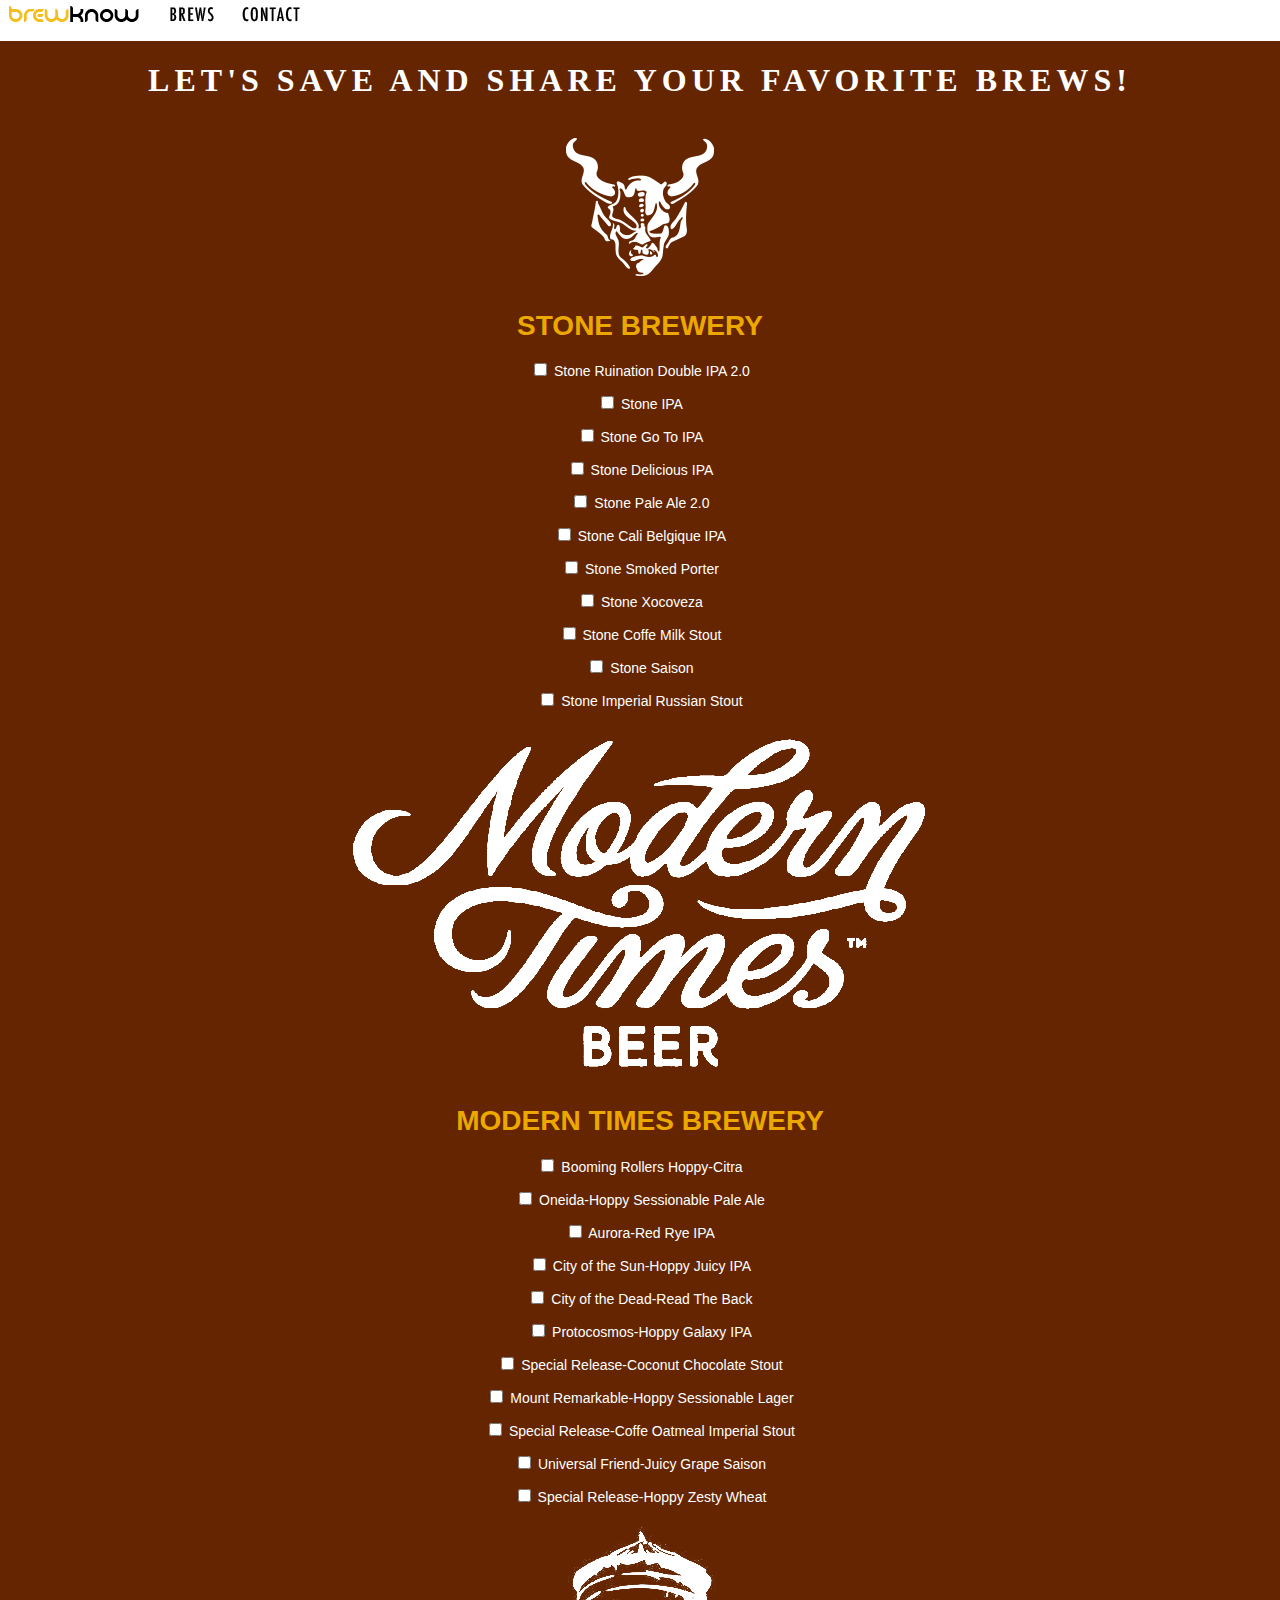
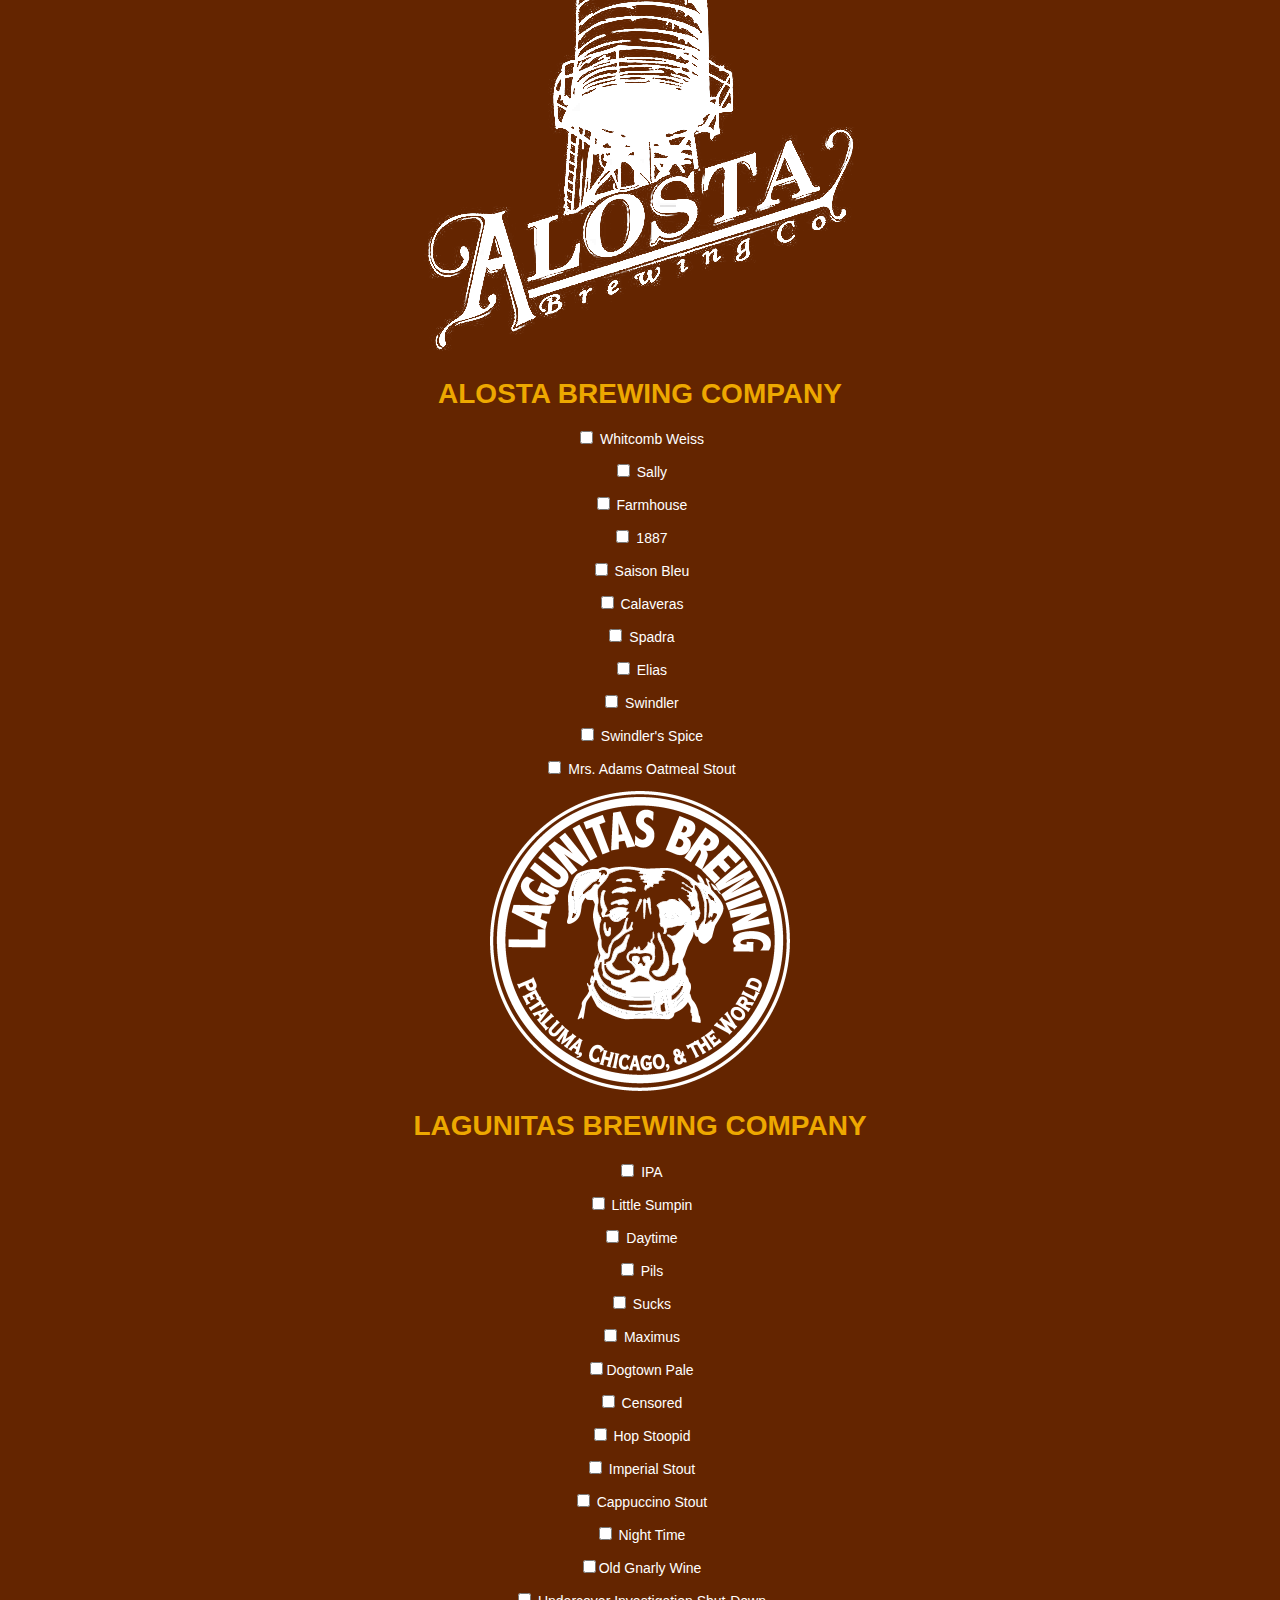
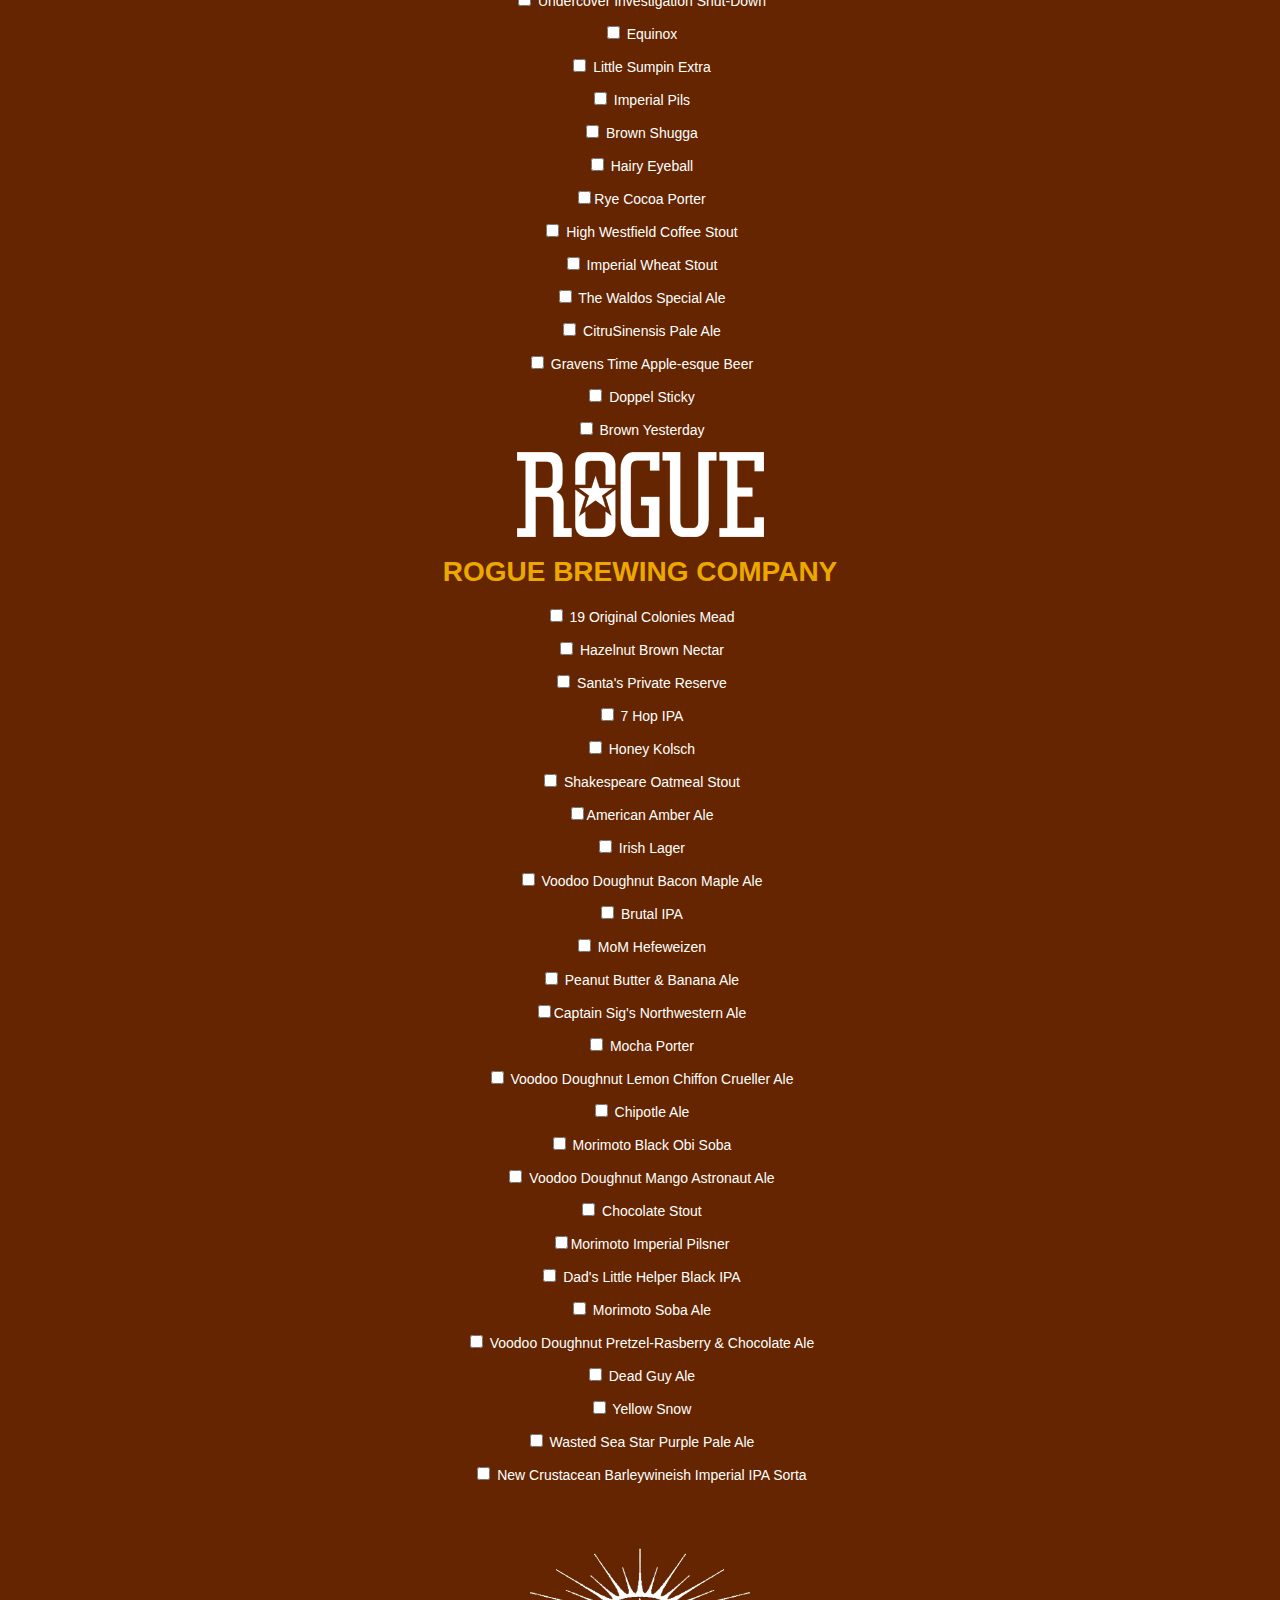
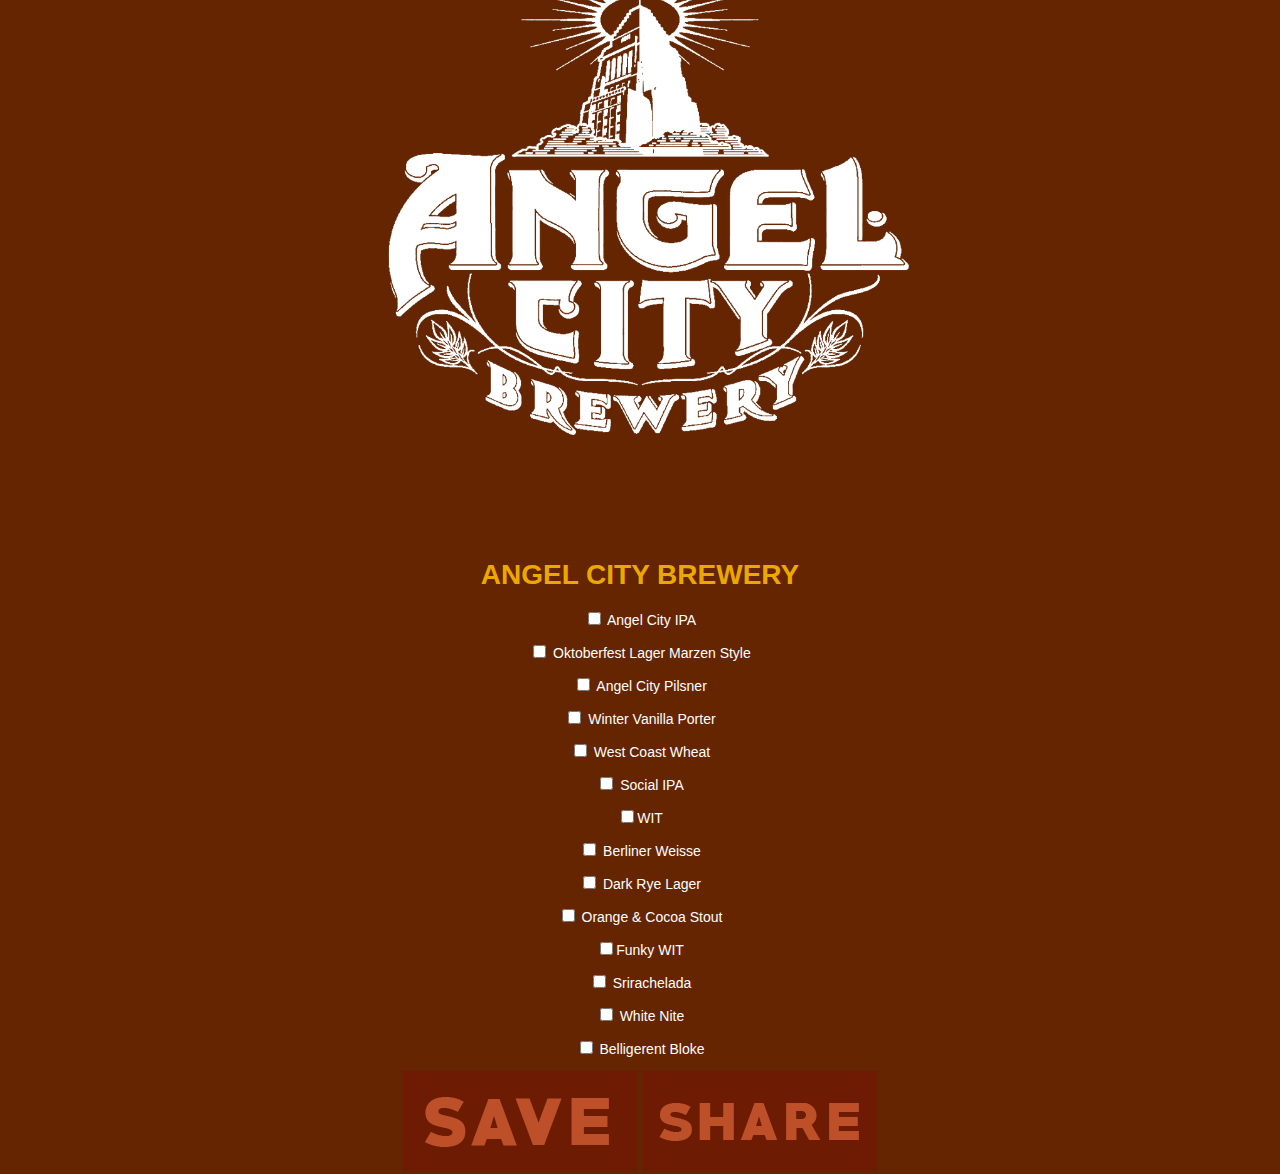
==== html/Brews.html @ fc6ebe45 "Latest Update" ====
<!DOCTYPE html PUBLIC "-//W3C//DTD XHTML 1.0 Transitional//EN" "http://www.w3.org/TR/xhtml1/DTD/xhtml1-transitional.dtd">
<html xmlns="http://www.w3.org/1999/xhtml">
<head>
	<meta http-equiv="Content-Type" content="text/html; charset=UTF-8" />
	<link rel="stylesheet" type="text/css" href="../assets/css/stylesheet.css">
	<title>BREWKNOW</title>


</head>

<body>
	<div id="header">
		<div class="logoBox"> 
			<a href="../index.html"><img src="../assets/img/BrewKnowLogo.png" width="150" height="37" /></a>
			<a href="#"><img src="../assets/img/BrewsButton.png" width="77" height="37" /></a>
			<a href="ContactBrewKnow.html"><img src="../assets/img/bkContact.png" width="77" height="37" /></a>
		</div>
	</div>
	<div id="brews_page_container" class="mainPage">
	<div id="welcome">
     <h1>LET'S SAVE AND SHARE YOUR FAVORITE BREWS!</h1>
    </div>

		<div id ="content">	
		<a href="http://www.stonebrewing.com/beer"><img class="brew_logo" src="../assets/img/stoneBreweryLogo.png" vspace="-10"/></a>
			<span style = "color:#eda800"><h1>STONE BREWERY</h1></span>
					<input type="checkbox" name="beer" value="Stone Ruination Double IPA 2.0" /> Stone Ruination Double IPA 2.0</p>
					<input type="checkbox" name="beer" value="Stone IPA" /> Stone IPA<p/>
					<input type="checkbox" name="beer" value="Stone Go To IPA" /> Stone Go To IPA
					<p/>
					<input type="checkbox" name="beer" value="Stone Delicious IPA" /> Stone Delicious IPA<p/>
					<input type="checkbox" name="beer" value="Stone Pale Ale 2.0" /> Stone Pale Ale 2.0</p>
					<input type="checkbox" name="beer" value="Stone Cali Belgique IPA" /> Stone Cali Belgique IPA<p/>
					<input type="checkbox" name="beer" value="Stone Smoked Porter" /> Stone Smoked Porter<p/>
					<input type="checkbox" name="beer" value="Stone Xocoveza" /> Stone Xocoveza
					</p>
					<input type="checkbox" name="beer" value="Stone Coffe Milk Stout" /> Stone Coffe Milk Stout<p/>
					<input type="checkbox" name="beer" value="Stone Saison" /> Stone Saison<p/>
					<input type="checkbox" name="beer" value="Stone Imperial Russian Stout" /> Stone Imperial Russian Stout</p>
					
				
			<img class="brew_logo" src="../assets/img/modernTimes.png" vspace="-10"/>
			</a></p>
			<span style = "color:#eda800"><h1>MODERN TIMES BREWERY</h1></span>
					<input type="checkbox" name="beer" value="Booming Rollers Hoppy-Citra" /> Booming Rollers Hoppy-Citra</p>	
					<input type="checkbox" name="beer" value="Oneida-Hoppy Sessionable Pale Ale" /> Oneida-Hoppy Sessionable Pale Ale</p>
					<input type="checkbox" name="beer" value="Aurora-Red Rye IPA" /> Aurora-Red Rye IPA</p>
					<input type="checkbox" name="beer" value="City of the Sun-Hoppy Juicy IPA" /> City of the Sun-Hoppy Juicy IPA</p>
					<input type="checkbox" name="beer" value="City of the Dead-Read The Back" /> City of the Dead-Read The Back</p>
					<input type="checkbox" name="beer" value="Protocosmos-Hoppy Galaxy IPA" /> Protocosmos-Hoppy Galaxy IPA</p>
					<input type="checkbox" name="beer" value="Special Release-Coconut Chocolate Stout" /> Special Release-Coconut Chocolate Stout</p>
					<input type="checkbox" name="beer" value="Mount Remarkable-Hoppy Sessionable Lager" /> Mount Remarkable-Hoppy Sessionable Lager</p>
					<input type="checkbox" name="beer" value="Special Release-Coffe Oatmeal Imperial Stout" /> Special Release-Coffe Oatmeal Imperial Stout</p>
					<input type="checkbox" name="beer" value="Universal Friend-Juicy Grape Saison" /> Universal Friend-Juicy Grape Saison</p>
					<input type="checkbox" name="beer" value="Special Release-Hoppy Zesty Wheat" /> Special Release-Hoppy Zesty Wheat</p>
			

			<img class="brew_logo" src="../assets/img/alostaBrew.png"  vspace="-10"/>
			</a></p>
			<span style = "color:#eda800"><h1>ALOSTA BREWING COMPANY</h1></span>
					<input type="checkbox" name="beer" value="Whitcomb Weiss" /> Whitcomb Weiss</p>	
					<input type="checkbox" name="beer" value="Sally" /> Sally</p>
					<input type="checkbox" name="beer" value="Farmhouse" /> Farmhouse</p>
					<input type="checkbox" name="beer" value="1887" /> 1887</p>
					<input type="checkbox" name="beer" value="Saison Bleu" /> Saison Bleu</p>
					<input type="checkbox" name="beer" value="Calaveras" /> Calaveras</p>
					<input type="checkbox" name="beer" value="Spadra" /> Spadra</p>
					<input type="checkbox" name="beer" value="Elias" /> Elias</p>
					<input type="checkbox" name="beer" value="Swindler" /> Swindler</p>
					<input type="checkbox" name="beer" value="Swindler's Spice" /> Swindler's Spice</p>
					<input type="checkbox" name="beer" value="Mrs. Adams Oatmeal Stout" /> Mrs. Adams Oatmeal Stout</p>


			<img class="brew_logo" src="../assets/img/lagunitas.png" vspace="-10"/>
			</a></p>
			<span style = "color:#eda800"><h1>LAGUNITAS BREWING COMPANY</h1></span>
					<input type="checkbox" name="beer" value="IPA" /> IPA</p>	
					<input type="checkbox" name="beer" value="Little Sumpin" /> Little Sumpin</p>
					<input type="checkbox" name="beer" value="Daytime" /> Daytime</p>
					<input type="checkbox" name="beer" value="Pils" /> Pils</p>
					<input type="checkbox" name="beer" value="Sucks" /> Sucks</p>
					<input type="checkbox" name="beer" value="Maximus" /> Maximus</p>
					<input type="checkbox" name="beer" value="Dogtown Pale" />Dogtown Pale </p>
					<input type="checkbox" name="beer" value="Censored" /> Censored</p>
					<input type="checkbox" name="beer" value="Hop Stoopid" /> Hop Stoopid</p>
					<input type="checkbox" name="beer" value="Imperial Stout" /> Imperial Stout</p>
					<input type="checkbox" name="beer" value="Cappuccino Stout" /> Cappuccino Stout</p>	
					<input type="checkbox" name="beer" value="Night Time" /> Night Time</p>
					<input type="checkbox" name="beer" value="Old Gnarly Wine" />Old Gnarly Wine </p>
					<input type="checkbox" name="beer" value="Undercover Investigation Shut-Down" /> Undercover Investigation Shut-Down</p>
					<input type="checkbox" name="beer" value="Equinox" /> Equinox</p>
					<input type="checkbox" name="beer" value="Little Sumpin Extra" /> Little Sumpin Extra</p>
					<input type="checkbox" name="beer" value="Imperial Pils" /> Imperial Pils</p>
					<input type="checkbox" name="beer" value="Brown Shugga" /> Brown Shugga</p>	
					<input type="checkbox" name="beer" value="Hairy Eyeball" /> Hairy Eyeball</p>
					<input type="checkbox" name="beer" value="Rye Cocoa Porter" />Rye Cocoa Porter </p>
					<input type="checkbox" name="beer" value="High Westfield Coffee Stout" /> High Westfield Coffee Stout</p>
					<input type="checkbox" name="beer" value="Imperial Wheat Stout" /> Imperial Wheat Stout</p>
					<input type="checkbox" name="beer" value="The Waldos Special Ale" /> The Waldos Special Ale</p>
					<input type="checkbox" name="beer" value="CitruSinensis Pale Ale" /> CitruSinensis Pale Ale</p>
					<input type="checkbox" name="beer" value="Gravens Time Apple-esque Beer" /> Gravens Time Apple-esque Beer</p>
					<input type="checkbox" name="beer" value="Doppel Sticky" /> Doppel Sticky</p>
					<input type="checkbox" name="beer" value="Brown Yesterday" /> Brown Yesterday</p>


			<img class="brew_logo" src="../assets/img/rogue.png" vspace="-10"/>
			</a></p>
			<span style = "color:#eda800"><h1>ROGUE BREWING COMPANY</h1></span>
					<input type="checkbox" name="beer" value="19 Original Colonies Mead" /> 19 Original Colonies Mead</p>	
					<input type="checkbox" name="beer" value="Hazelnut Brown Nectar" /> Hazelnut Brown Nectar</p>
					<input type="checkbox" name="beer" value="Santa's Private Reserve" /> Santa's Private Reserve</p>
					<input type="checkbox" name="beer" value="7 Hop IPA" /> 7 Hop IPA</p>
					<input type="checkbox" name="beer" value="Honey Kolsch" /> Honey Kolsch</p>
					<input type="checkbox" name="beer" value="Shakespeare Oatmeal Stout" /> Shakespeare Oatmeal Stout</p>
					<input type="checkbox" name="beer" value="American Amber Ale" />American Amber Ale </p>
					<input type="checkbox" name="beer" value="Irish Lager" /> Irish Lager</p>
					<input type="checkbox" name="beer" value="Voodoo Doughnut Bacon Maple Ale" /> Voodoo Doughnut Bacon Maple Ale</p>
					<input type="checkbox" name="beer" value="Brutal IPA" /> Brutal IPA</p>
					<input type="checkbox" name="beer" value="MoM Hefeweizen" /> MoM Hefeweizen</p>	
					<input type="checkbox" name="beer" value="Peanut Butter & Banana Ale" /> Peanut Butter & Banana Ale</p>
					<input type="checkbox" name="beer" value="Captain Sig's Northwestern Ale" />Captain Sig's Northwestern Ale </p>
					<input type="checkbox" name="beer" value="Mocha Porter" /> Mocha Porter</p>
					<input type="checkbox" name="beer" value="Voodoo Doughnut Lemon Chiffon Crueller Ale" /> Voodoo Doughnut Lemon Chiffon Crueller Ale</p>
					<input type="checkbox" name="beer" value="Chipotle Ale" /> Chipotle Ale</p>
					<input type="checkbox" name="beer" value="Morimoto Black Obi Soba" /> Morimoto Black Obi Soba</p>
					<input type="checkbox" name="beer" value="Voodoo Doughnut Mango Astronaut Ale" /> Voodoo Doughnut Mango Astronaut Ale</p>	
					<input type="checkbox" name="beer" value="Chocolate Stout" /> Chocolate Stout</p>
					<input type="checkbox" name="beer" value="Morimoto Imperial Pilsner" />Morimoto Imperial Pilsner </p>
					<input type="checkbox" name="beer" value="Dad's Little Helper Black IPA" /> Dad's Little Helper Black IPA</p>
					<input type="checkbox" name="beer" value="Morimoto Soba Ale" /> Morimoto Soba Ale</p>
					<input type="checkbox" name="beer" value="Voodoo Doughnut Pretzel-Rasberry & Chocolate Ale" /> Voodoo Doughnut Pretzel-Rasberry & Chocolate Ale</p>
					<input type="checkbox" name="beer" value="Dead Guy Ale" /> Dead Guy Ale</p>
					<input type="checkbox" name="beer" value="Yellow Snow" /> Yellow Snow</p>
					<input type="checkbox" name="beer" value="Wasted Sea Star Purple Pale Ale" /> Wasted Sea Star Purple Pale Ale</p>
					<input type="checkbox" name="beer" value="New Crustacean Barleywineish Imperial IPA Sorta" /> New Crustacean Barleywineish Imperial IPA Sorta</p>

			<img class="brew_logo" src="../assets/img/angelCity.png" vspace="-10"/>
			</a></p>
			<span style = "color:#eda800"><h1>ANGEL CITY BREWERY</h1></span>
					<input type="checkbox" name="beer" value="Angel City IPA" /> Angel City IPA</p>	
					<input type="checkbox" name="beer" value="Oktoberfest Lager Marzen Style" /> Oktoberfest Lager Marzen Style</p>
					<input type="checkbox" name="beer" value="Angel City Pilsner" /> Angel City Pilsner</p>
					<input type="checkbox" name="beer" value="Winter Vanilla Porter" /> Winter Vanilla Porter</p>
					<input type="checkbox" name="beer" value="West Coast Wheat" /> West Coast Wheat</p>
					<input type="checkbox" name="beer" value="Social IPA" /> Social IPA</p>
					<input type="checkbox" name="beer" value="WIT" />WIT </p>
					<input type="checkbox" name="beer" value="Berliner Weisse" /> Berliner Weisse</p>
					<input type="checkbox" name="beer" value="Dark Rye Lager" /> Dark Rye Lager</p>
					<input type="checkbox" name="beer" value="Orange & Cocoa Stout" /> Orange & Cocoa Stout</p>
					<input type="checkbox" name="beer" value="Funky WIT" />Funky WIT </p>
					<input type="checkbox" name="beer" value="Srirachelada" /> Srirachelada</p>
					<input type="checkbox" name="beer" value="White Nite" /> White Nite</p>
					<input type="checkbox" name="beer" value="Belligerent Bloke" /> Belligerent Bloke</p>
							


			<div id="SaveShare"
				<form action="demo_form.asp">
  				<input type="image" src="../assets/img/saveUp.png" alt="Submit">
  				<input type="image" src="../assets/img/shareUp.png" alt="Submit">
				</form>
			
				

			</div>			
					
			</div>
		</div>
		
	</div>
</body>
</html>
---- assets/css/stylesheet.css ----
body {
  margin: 0;
}

#header {
  background-color: #FFF;
  max-width: 100%;
  max-height: 100%;
  position: static;

}

.logoBox {
  width: 320px;

}

.brew_logo {
  max-width: 100%;
}

.mainPage {
  background-attachment: fixed;
  background-repeat: no-repeat;
  height: 100%;
}
#contact_page_container {
    background-repeat: no-repeat;
    background-size: 100%;
    max-width: 100%;
    background-color: #321f11;
}
#brews_page_container {
  background-repeat: no-repeat;
    background-size: 100% 100%;
    background-position: center;
    max-width: 100%;
    background-color: #642500;
}
#home_page_container {

  background-repeat: no-repeat;
    background-size: cover;
    width: 100%;
    height: 800px;
    max-width: 100%;
    background-color: #EAB006;

}
#content {
  width: 250px;
  margin-left: 35px;
  font-family: Arial, Helvetica, sans-serif;
  color: #FFF;
  font-size: 14px;
  height: 100%;
  margin-left: auto;
  margin-right: auto;
  width: 50%;
  text-align: center;



}

#brewNames {

  width:150px;
  color:#FFF;
  font-family: Arial, Helvetica, sans-serif;
  font-size:15px;
  height:-50px;
  margin-left: 35px;
} 

#welcome{
  text-align: center;
  font-family: Century Gothic;
  letter-spacing: 5px;
  color: #FFF;
  position: relative;
  display: flex;
  justify-content: center;
  align-items: center;
  top: 20%;
}


h1 {font-size: 15

} 

@import url(http://fonts.googleapis.com/css?family=Montserrat:400,700);

html {
  background-color: #321f11;
  background-size: cover;
  height: 100%;

}

#feedback-page {
  text-align: center;
}

#form-main {
  width: 100%;
  float: left;
  padding-top: 50px;
}

#form-div {
  background-color: rgba(72, 72, 72, 0.4);
  padding-left: 35px;
  padding-right: 35px;
  padding-top: 35px;
  padding-bottom: 50px;
  width: 450px;
  float: left;
  left: 50%;
  position: absolute;
  margin-top: 30px;
  margin-left: -260px;
  -moz-border-radius: 7px;
  -webkit-border-radius: 7px;
}

.feedback-input {
  color: #3c3c3c;
  font-family: Helvetica, Arial, sans-serif;
  font-weight: 500;
  font-size: 18px;
  border-radius: 0;
  line-height: 22px;
  background-color: #fbfbfb;
  padding: 13px 13px 13px 54px;
  margin-bottom: 10px;
  width: 100%;
  -webkit-box-sizing: border-box;
  -moz-box-sizing: border-box;
  -ms-box-sizing: border-box;
  box-sizing: border-box;
  border: 3px solid rgba(0, 0, 0, 0);
}

.feedback-input:focus {
  background: #fff;
  box-shadow: 0;
  border: 3px solid #d49600;
  color: #8c6239;
  outline: none;
  padding: 13px 13px 13px 54px;
}

.focused {
  color: #4a2001;
  border: #4a2001 solid 3px;
}


/ Icons ---------------------------------- /

#name {
  background-image: url(http://rexkirby.com/kirbyandson/images/name.svg);
  background-size: 30px 30px;
  background-position: 11px 8px;
  background-repeat: no-repeat;
}

#name:focus {
  background-image: url(http://rexkirby.com/kirbyandson/images/name.svg);
  background-size: 30px 30px;
  background-position: 8px 5px;
  background-position: 11px 8px;
  background-repeat: no-repeat;
}

#email {
  background-image: url(http://rexkirby.com/kirbyandson/images/email.svg);
  background-size: 30px 30px;
  background-position: 11px 8px;
  background-repeat: no-repeat;
}

#email:focus {
  background-image: url(http://rexkirby.com/kirbyandson/images/email.svg);
  background-size: 30px 30px;
  background-position: 11px 8px;
  background-repeat: no-repeat;
}

#comment {
  background-image: url(http://rexkirby.com/kirbyandson/images/comment.svg);
  background-size: 30px 30px;
  background-position: 11px 8px;
  background-repeat: no-repeat;
}

textarea {
  width: 100%;
  height: 150px;
  line-height: 150%;
  resize: vertical;
}

input:hover,
textarea:hover,
input:focus,
textarea:focus {
  background-color: white;
}

#button-brown {
  font-family: 'Montserrat', Arial, Helvetica, sans-serif;
  float: left;
  width: 100%;
  border: #fbfbfb solid 4px;
  cursor: pointer;
  background-color: #5d3f21;
  color: white;
  font-size: 24px;
  padding-top: 22px;
  padding-bottom: 22px;
  -webkit-transition: all 0.3s;
  -moz-transition: all 0.3s;
  transition: all 0.3s;
  margin-top: -4px;
  font-weight: 700;
}

#button-brown:hover {
  background-color: rgba(0, 0, 0, 0);
  color: #FFF;
}

.submit:hover {
  color: #8c6239;
}

.ease {
  width: 0px;
  height: 74px;
  background-color: #d49600;
  -webkit-transition: .3s ease;
  -moz-transition: .3s ease;
  -o-transition: .3s ease;
  -ms-transition: .3s ease;
  transition: .3s ease;
}

.submit:hover .ease {
  width: 100%;
  background-color: #d49600;
}

@media only screen and (max-width: 580px) {
  #form-div {
    left: 3%;
    margin-right: 3%;
    width: 88%;
    margin-left: 0;
    padding-left: 3%;
    padding-right: 3%;
  }
}

#parent {

    left: 0;
    top: 0;
    height: 100%;
}

.message,.message-1 {
    height: 40px;
    width: 40px;
    background-color: #fcf6e7;
    color: #fcf6e7;
    z-index: -9999;
    line-height: 115px;
    text-align: center;
    font-family: helvetica, sans-serif;
    font-weight: bold;

    -webkit-border-radius: 100px;
    -moz-border-radius: 60px;
    border-radius: 60px;
}
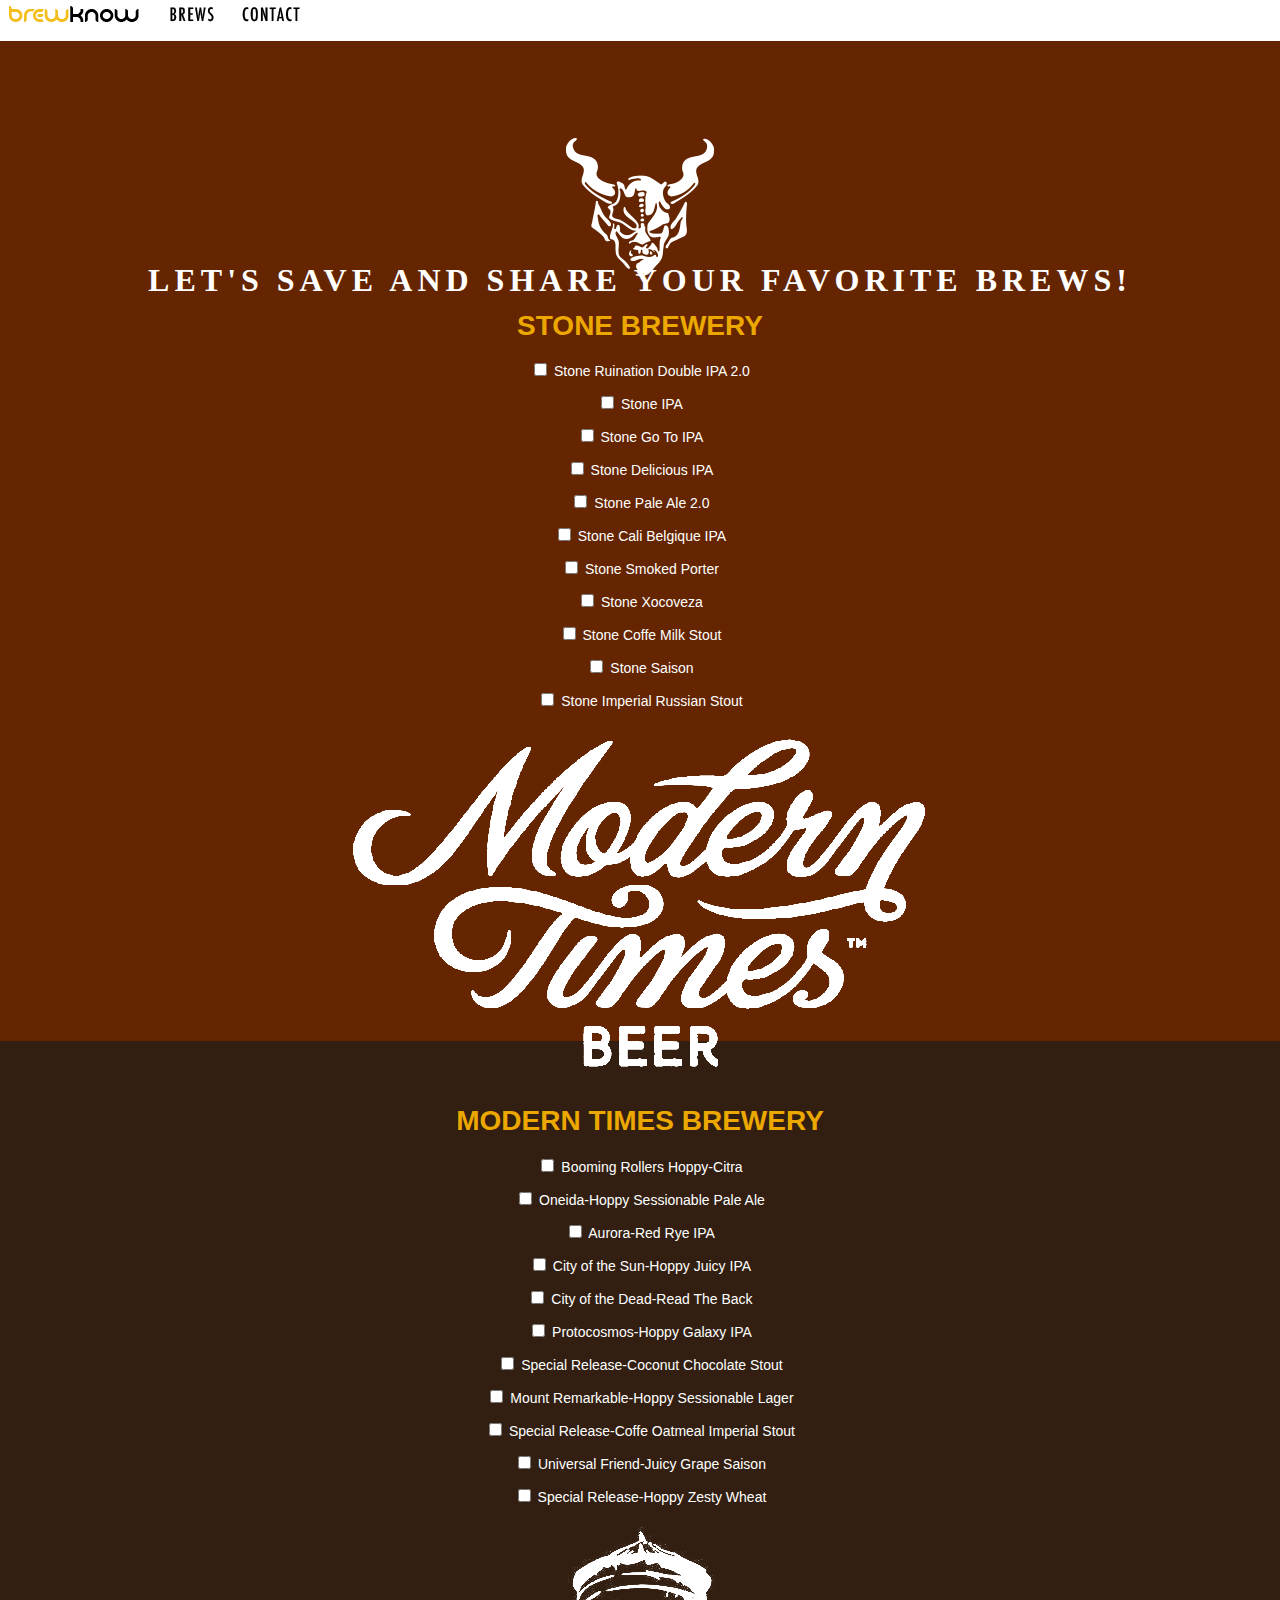
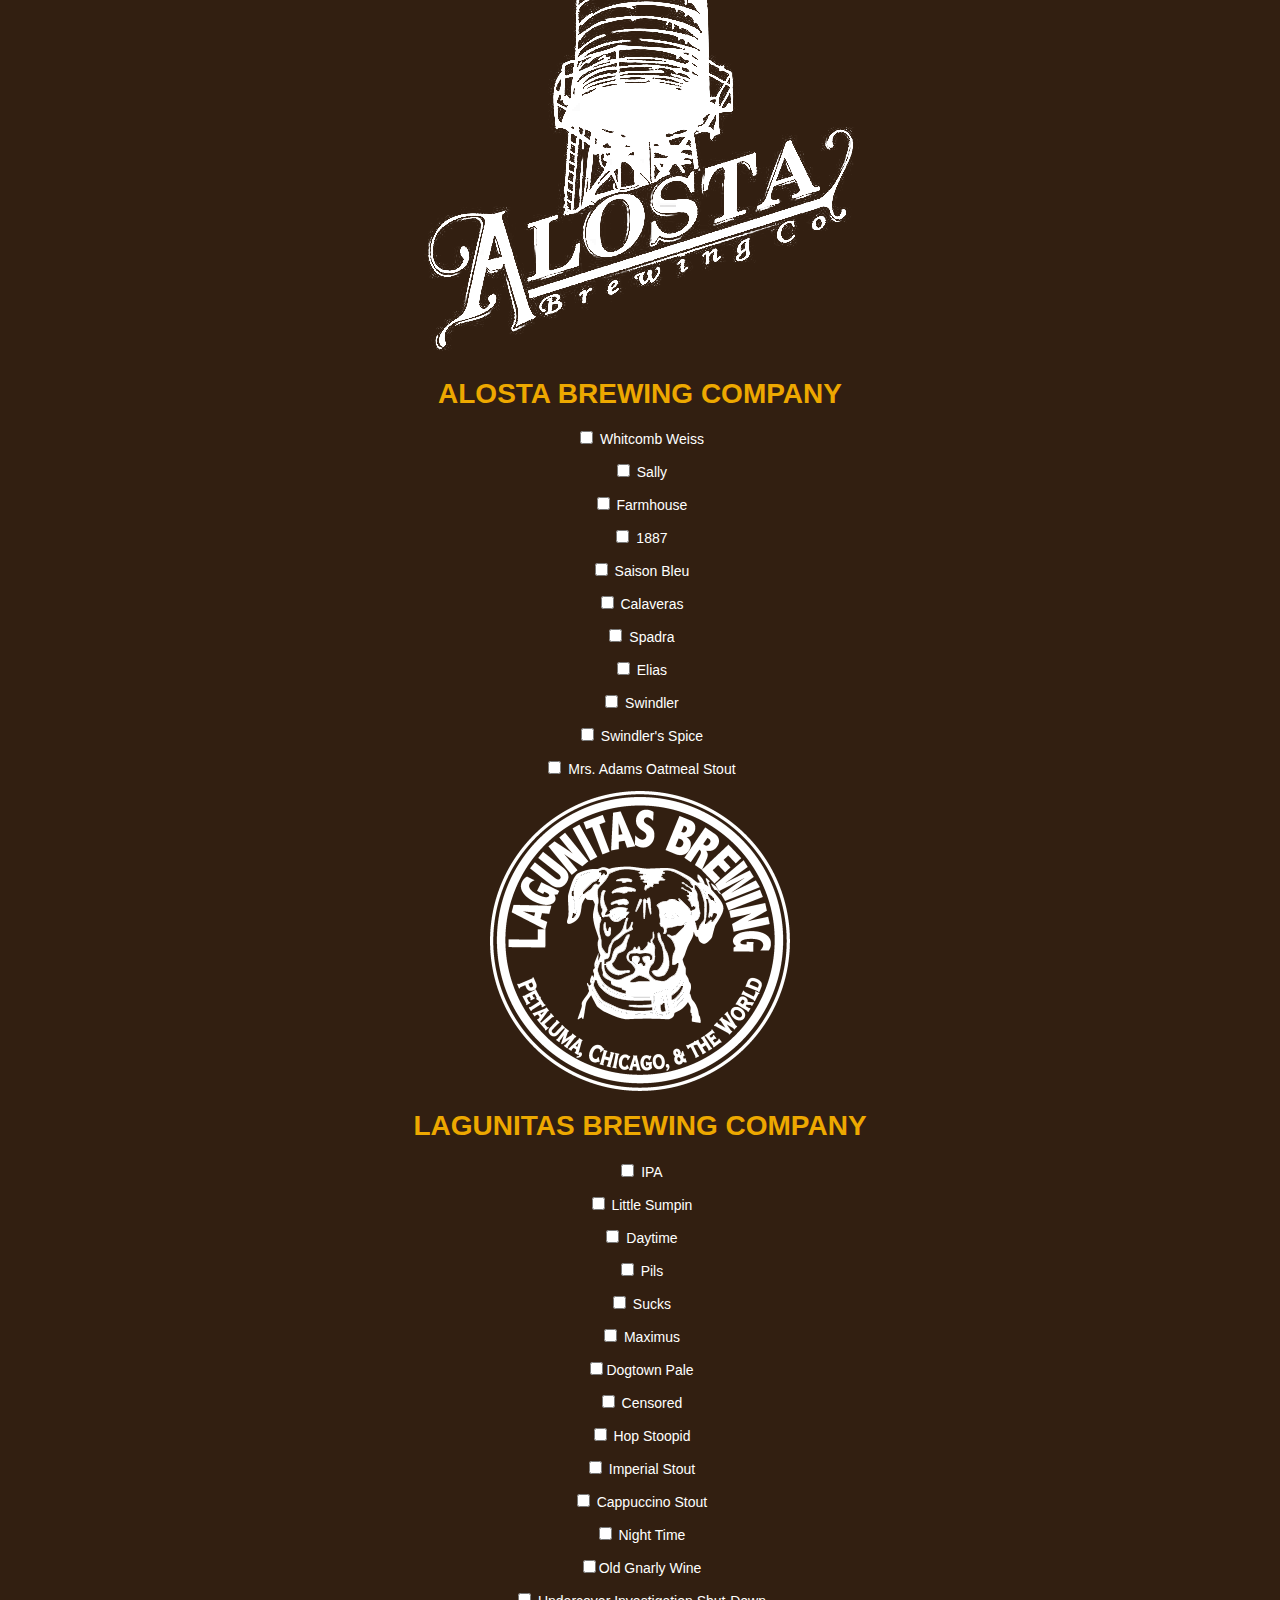
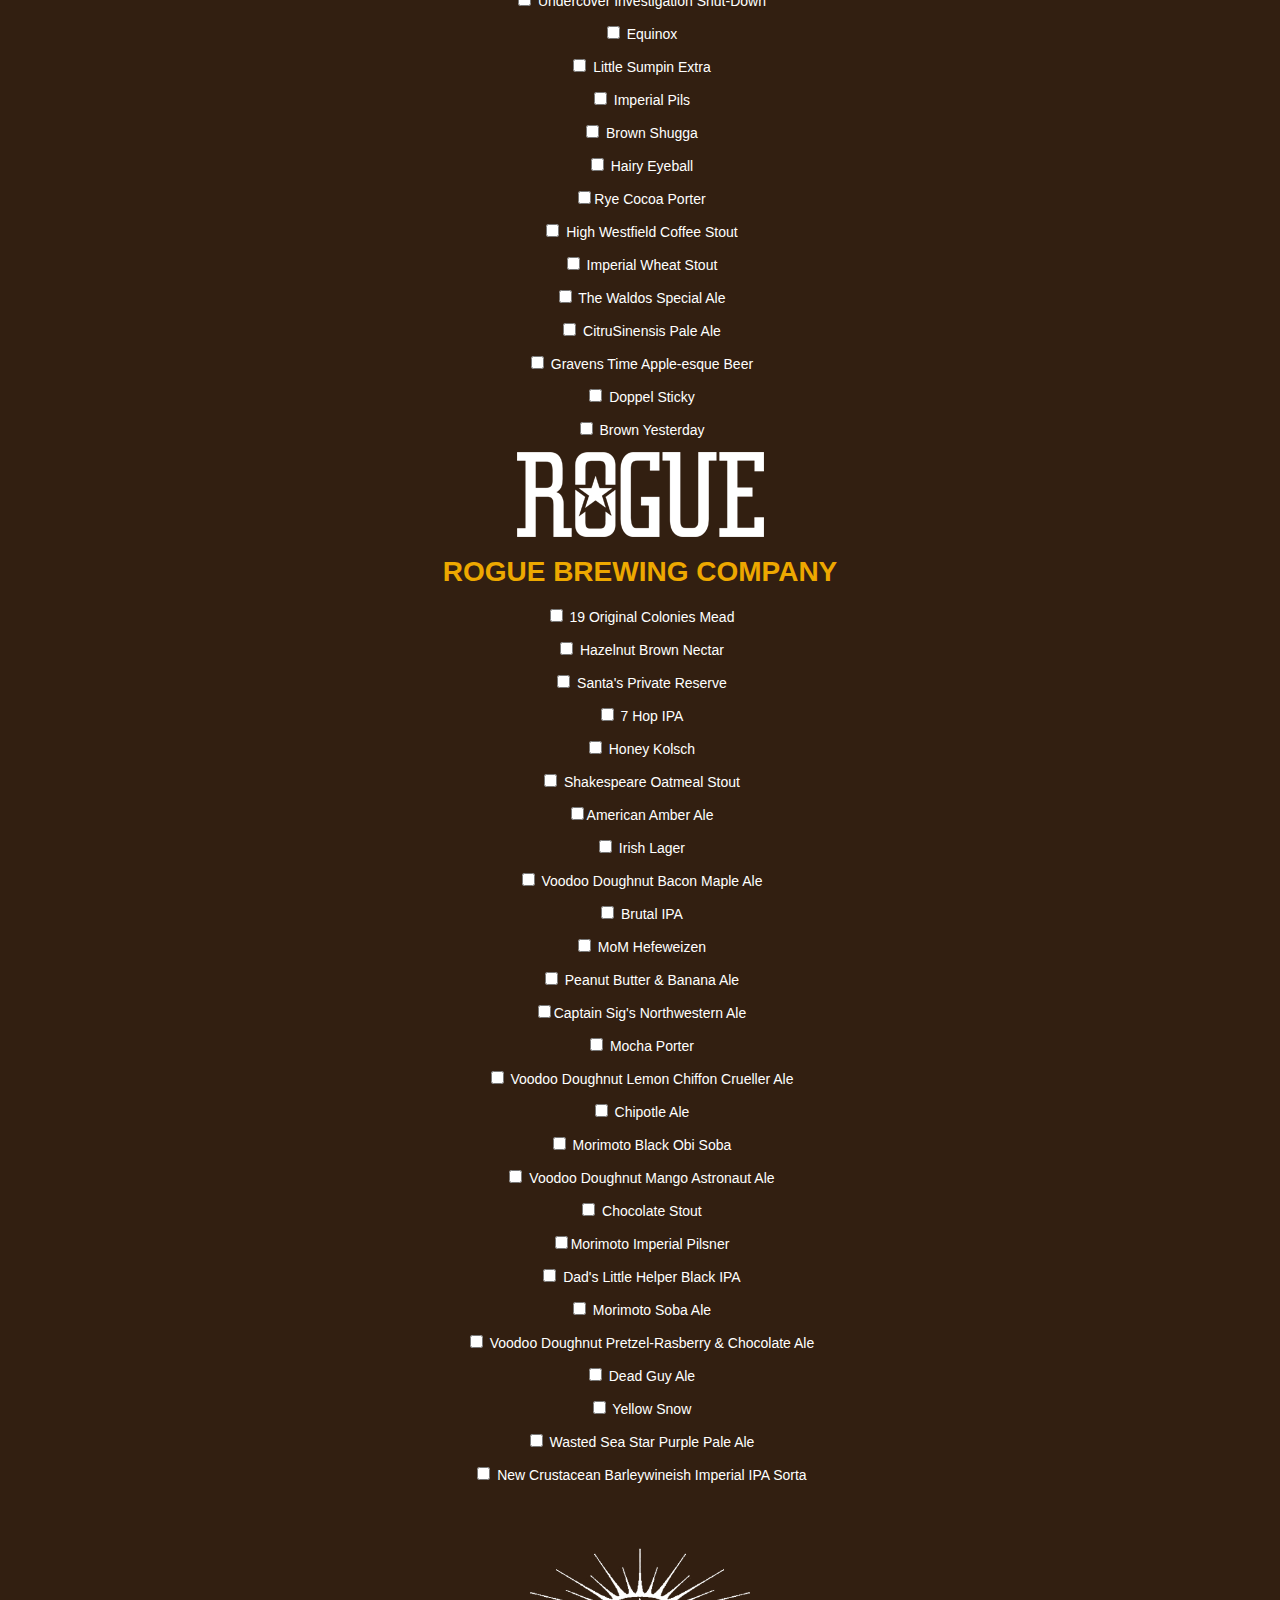
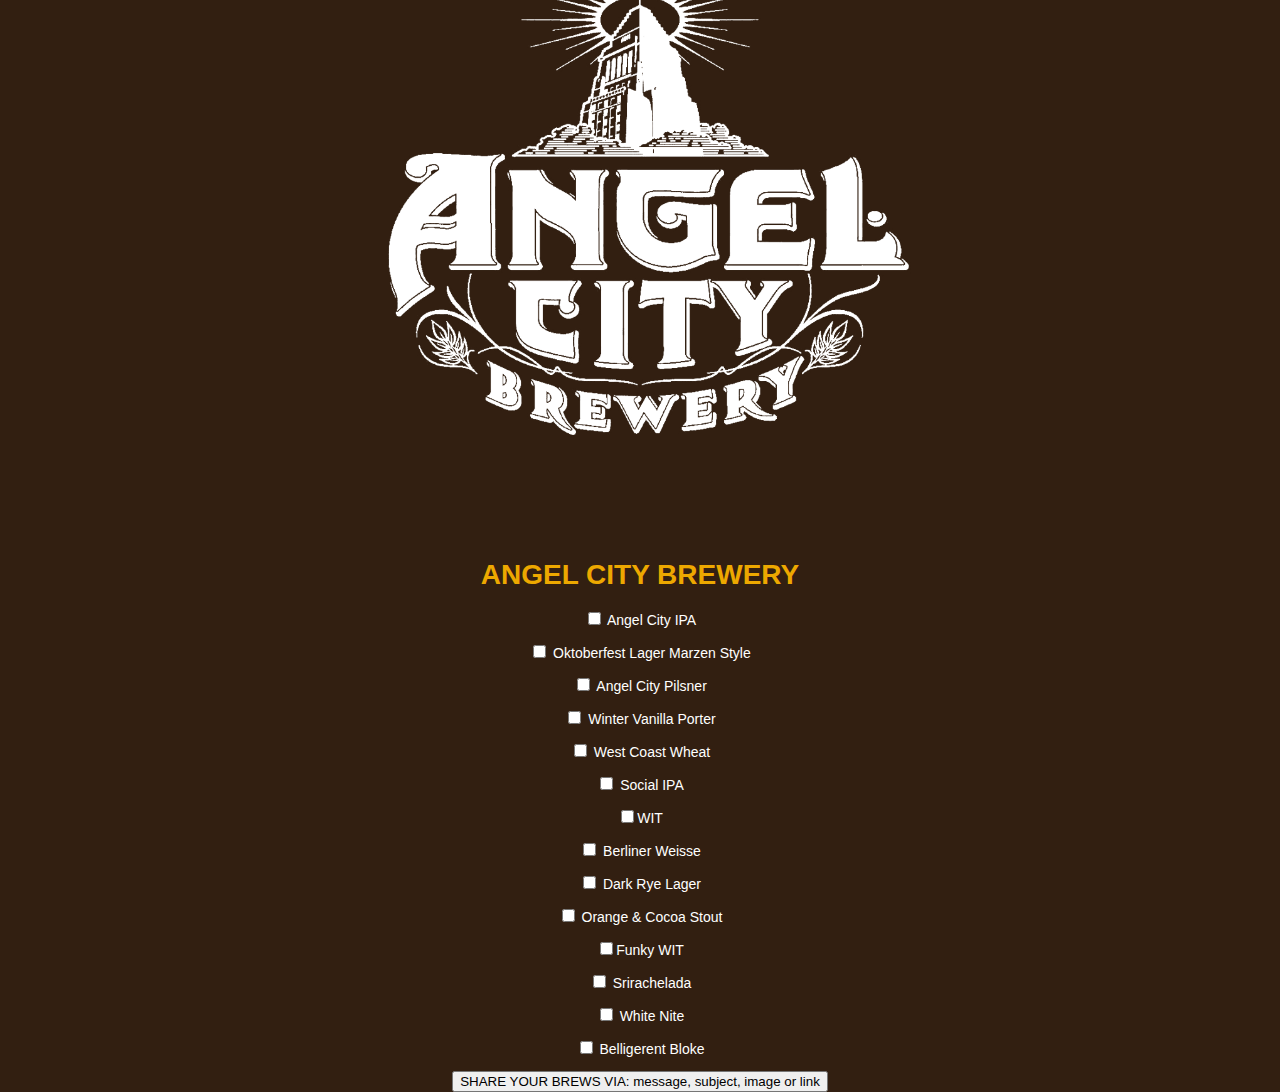
==== commit 846c2d33: "NewProjectUpdate" ====
--- a/html/Brews.html
+++ b/html/Brews.html
@@ -156,8 +156,9 @@
 
 			<div id="SaveShare"
 				<form action="demo_form.asp">
-  				<input type="image" src="../assets/img/saveUp.png" alt="Submit">
-  				<input type="image" src="../assets/img/shareUp.png" alt="Submit">
+  				
+  				<button onclick="window.plugins.socialsharing.share('Message, subject, image and link', 'The subject', 'https://www.google.nl/images/srpr/logo4w.png', 'http://www.x-services.nl')">SHARE YOUR BREWS VIA:
+  				message, subject, image or link</button>
 				</form>
 			
 				
--- a/assets/css/stylesheet.css
+++ b/assets/css/stylesheet.css
@@ -22,7 +22,7 @@
 .mainPage {
   background-attachment: fixed;
   background-repeat: no-repeat;
-  height: 100%;
+  height: 1000px;
 }
 #contact_page_container {
     background-repeat: no-repeat;
@@ -42,7 +42,7 @@
   background-repeat: no-repeat;
     background-size: cover;
     width: 100%;
-    height: 800px;
+    height: 100%;
     max-width: 100%;
     background-color: #EAB006;
 
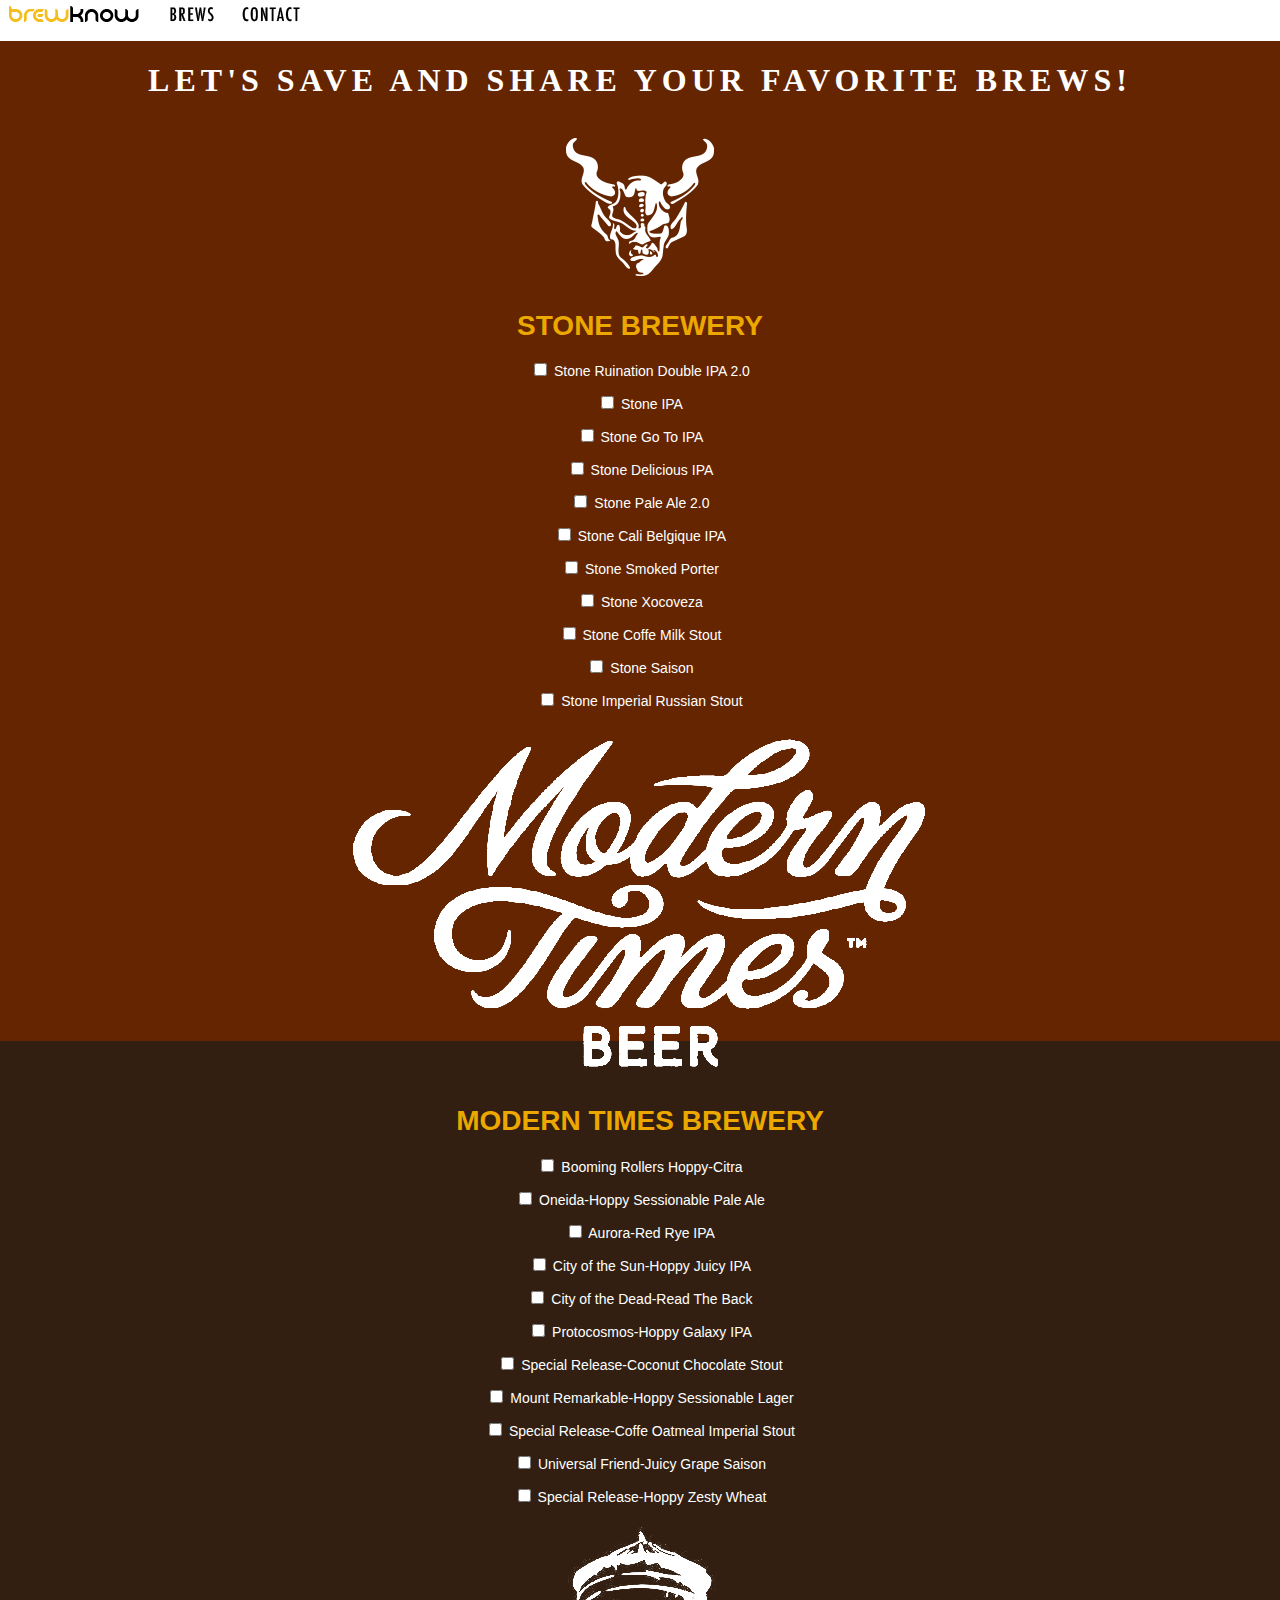
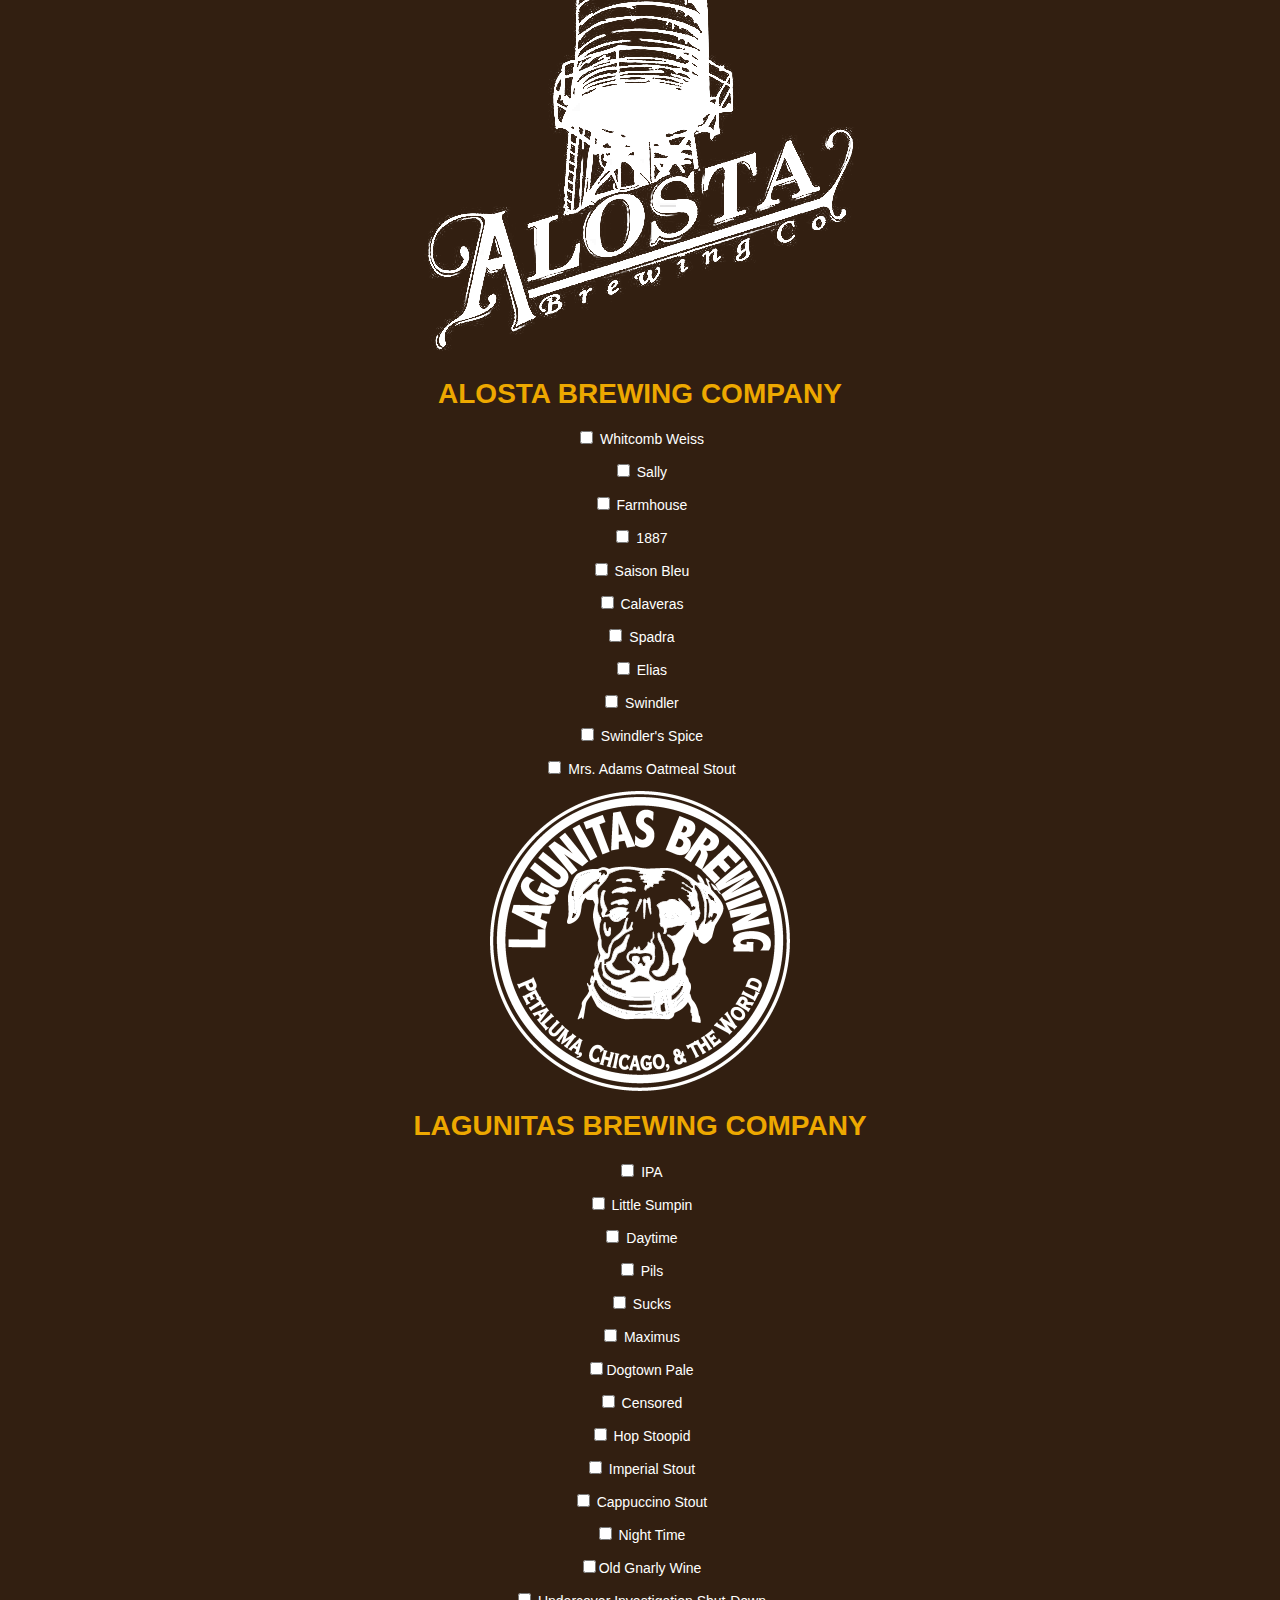
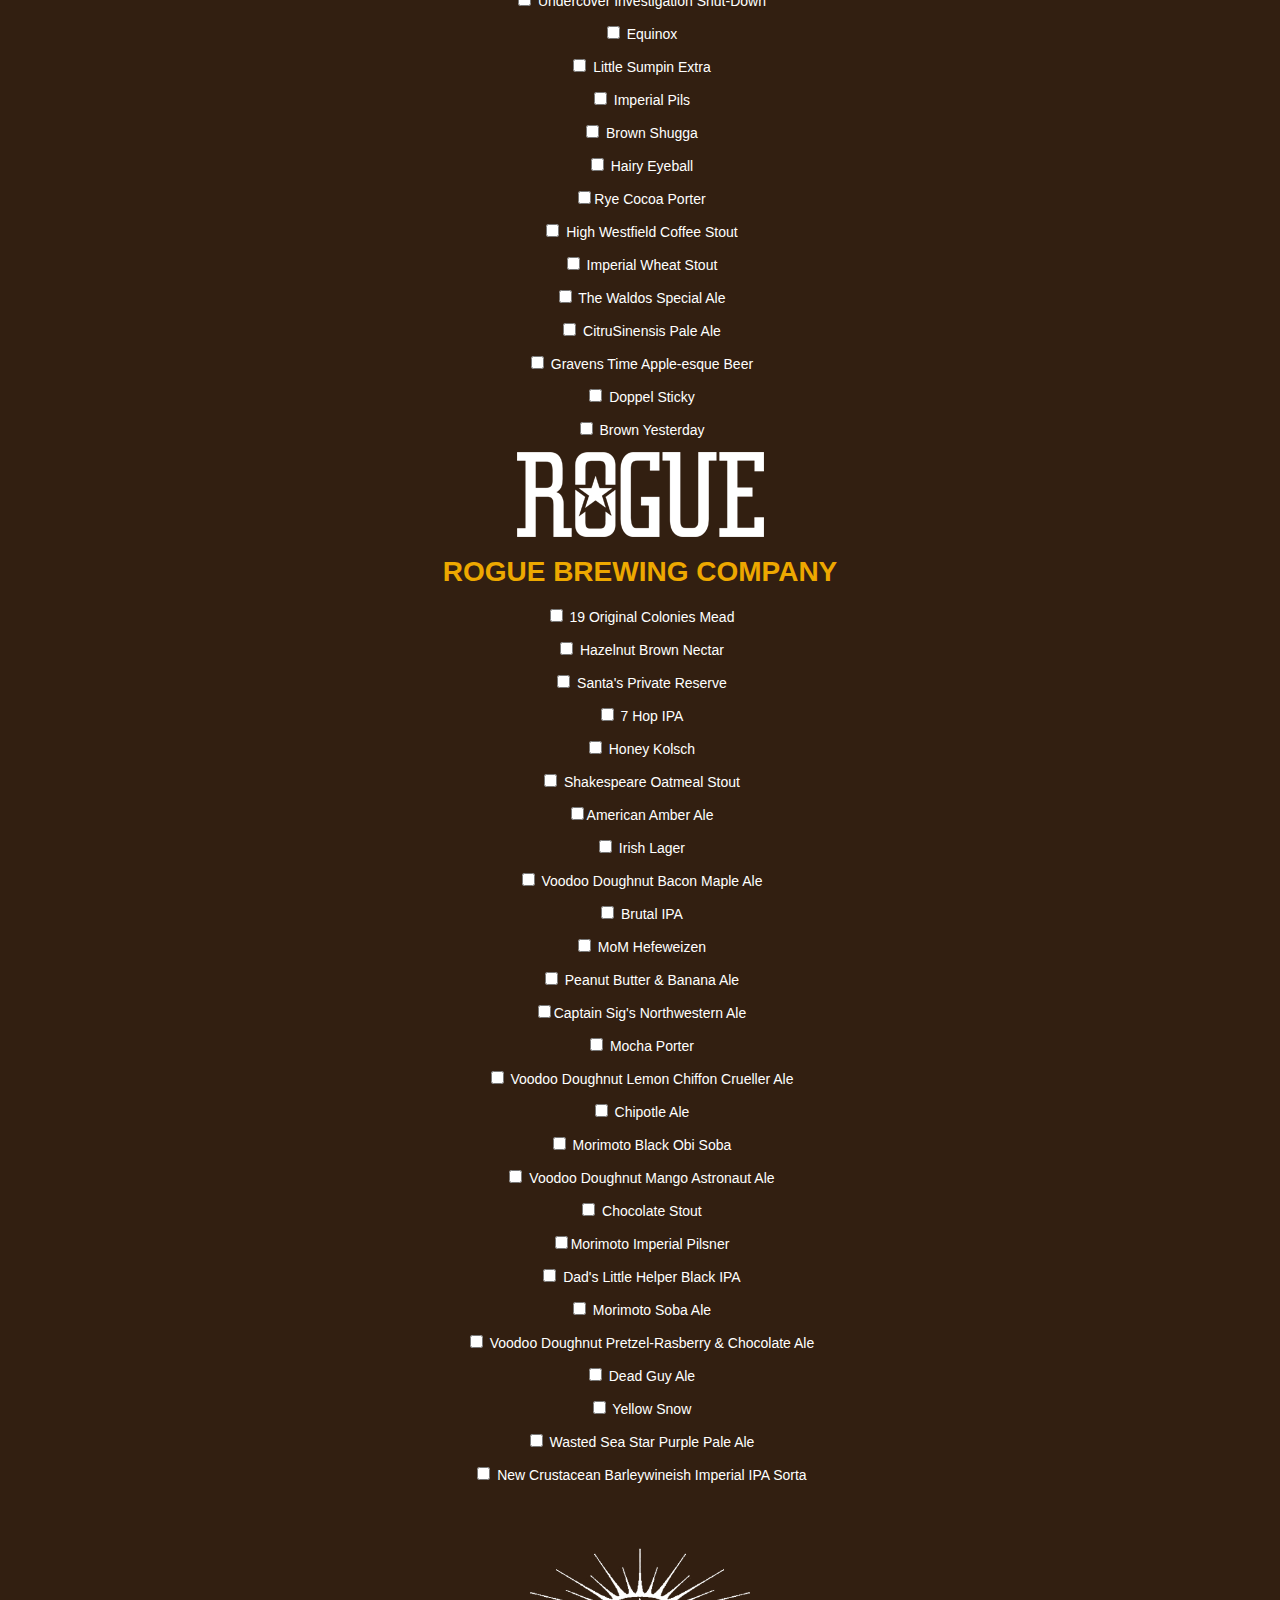
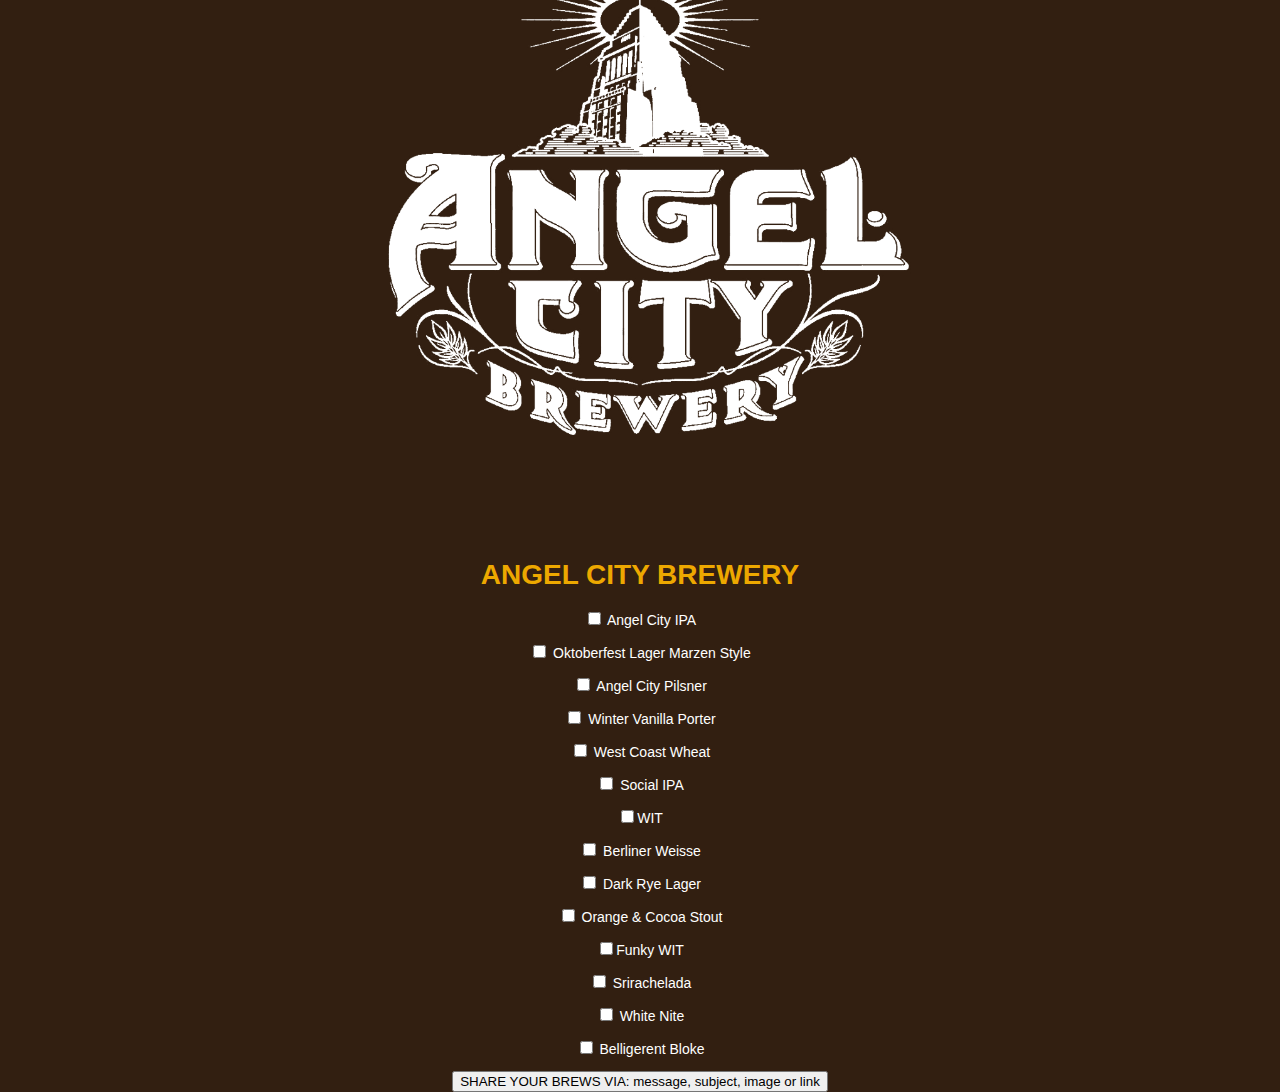
==== commit 519b90cd: "FINAL CHANGES" ====
--- a/html/Brews.html
+++ b/html/Brews.html
@@ -18,7 +18,9 @@
 	</div>
 	<div id="brews_page_container" class="mainPage">
 	<div id="welcome">
+
      <h1>LET'S SAVE AND SHARE YOUR FAVORITE BREWS!</h1>
+
     </div>
 
 		<div id ="content">	
@@ -152,14 +154,14 @@
 					<input type="checkbox" name="beer" value="White Nite" /> White Nite</p>
 					<input type="checkbox" name="beer" value="Belligerent Bloke" /> Belligerent Bloke</p>
 							
-
-
 			<div id="SaveShare"
 				<form action="demo_form.asp">
   				
   				<button onclick="window.plugins.socialsharing.share('Message, subject, image and link', 'The subject', 'https://www.google.nl/images/srpr/logo4w.png', 'http://www.x-services.nl')">SHARE YOUR BREWS VIA:
   				message, subject, image or link</button>
 				</form>
+		
+			
 			
 				
 
--- a/assets/css/stylesheet.css
+++ b/assets/css/stylesheet.css
@@ -31,7 +31,7 @@
     background-color: #321f11;
 }
 #brews_page_container {
-  background-repeat: no-repeat;
+    background-repeat: no-repeat;
     background-size: 100% 100%;
     background-position: center;
     max-width: 100%;
@@ -82,7 +82,7 @@
   display: flex;
   justify-content: center;
   align-items: center;
-  top: 20%;
+  
 }
 
 
